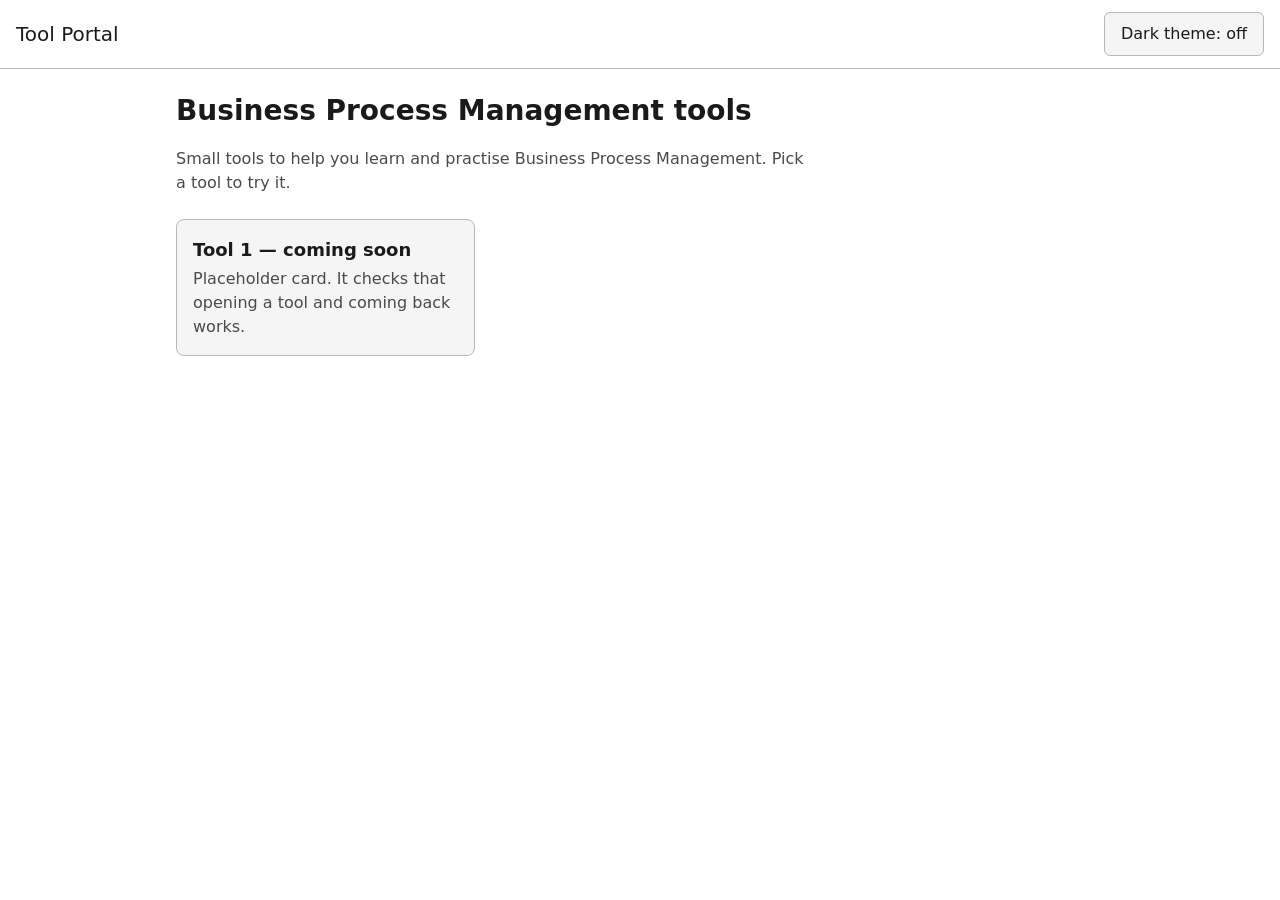
==== index.html @ c06cac94 "Build portal homepage with placeholder tool and theme toggle Co-Authored-By: Claude Sonnet 5.5 <nore" ====
<!DOCTYPE html>
<html lang="en" data-theme="light">
<head>
  <meta charset="utf-8">
  <meta name="viewport" content="width=device-width, initial-scale=1">
  <title>Tool Portal</title>
  <link rel="stylesheet" href="css/styles.css">
  <script src="js/theme.js"></script>
</head>
<body>
  <header class="site-header">
    <p class="site-title">Tool Portal</p>
    <button type="button" id="theme-toggle" class="theme-toggle" aria-pressed="false">Dark theme: off</button>
  </header>

  <main>
    <h1>Business Process Management tools</h1>
    <p class="intro">Small tools to help you learn and practise Business Process Management. Pick a tool to try it.</p>

    <ul class="card-grid">
      <li>
        <a class="card" href="tools/tool-1/index.html">
          <h2>Tool 1 &mdash; coming soon</h2>
          <p>Placeholder card. It checks that opening a tool and coming back works.</p>
        </a>
      </li>
    </ul>
  </main>
</body>
</html>
---- css/styles.css ----
/* Shared styles for the portal and every tool page.
   Colors live in variables so the light/dark toggle only swaps these values. */

:root {
  --bg: #ffffff;
  --text: #1a1a1a;
  --text-muted: #4a4a4a;
  --card-bg: #f5f5f5;
  --border: #b8b8b8;
  --link: #0b4f9e;
  --focus: #0b4f9e;
  color-scheme: light;
}

:root[data-theme="dark"] {
  --bg: #121212;
  --text: #f0f0f0;
  --text-muted: #c4c4c4;
  --card-bg: #1e1e1e;
  --border: #5a5a5a;
  --link: #8ab4f8;
  --focus: #8ab4f8;
  color-scheme: dark;
}

* {
  box-sizing: border-box;
}

body {
  margin: 0;
  background: var(--bg);
  color: var(--text);
  font-family: system-ui, -apple-system, "Segoe UI", Roboto, sans-serif;
  font-size: 1rem;
  line-height: 1.5;
}

a {
  color: var(--link);
}

:focus-visible {
  outline: 3px solid var(--focus);
  outline-offset: 2px;
}

/* Header: portal name or "Back to portal" on the left, theme toggle on the right */
.site-header {
  display: flex;
  flex-wrap: wrap;
  align-items: center;
  justify-content: space-between;
  gap: 0.75rem;
  padding: 0.75rem 1rem;
  border-bottom: 1px solid var(--border);
}

.site-title {
  margin: 0;
  font-size: 1.25rem;
}

.back-link,
.theme-toggle {
  display: inline-flex;
  align-items: center;
  min-height: 44px; /* comfortable to tap on a phone */
  padding: 0 1rem;
  border: 1px solid var(--border);
  border-radius: 6px;
  background: var(--card-bg);
  color: var(--text);
  font: inherit;
  text-decoration: none;
  cursor: pointer;
}

main {
  max-width: 60rem;
  margin: 0 auto;
  padding: 1.5rem 1rem 3rem;
}

h1 {
  margin-top: 0;
  font-size: 1.75rem;
  line-height: 1.25;
}

.intro {
  max-width: 40rem;
  color: var(--text-muted);
}

/* Tool cards: one column on phones, more columns as the screen gets wider */
.card-grid {
  display: grid;
  grid-template-columns: 1fr;
  gap: 1rem;
  margin: 1.5rem 0 0;
  padding: 0;
  list-style: none;
}

@media (min-width: 600px) {
  .card-grid {
    grid-template-columns: repeat(2, 1fr);
  }
}

@media (min-width: 900px) {
  .card-grid {
    grid-template-columns: repeat(3, 1fr);
  }
}

.card {
  display: block;
  height: 100%;
  padding: 1rem;
  border: 1px solid var(--border);
  border-radius: 8px;
  background: var(--card-bg);
  color: var(--text);
  text-decoration: none;
}

.card:hover {
  border-color: var(--link);
}

.card h2 {
  margin: 0 0 0.25rem;
  font-size: 1.125rem;
}

.card p {
  margin: 0;
  color: var(--text-muted);
}
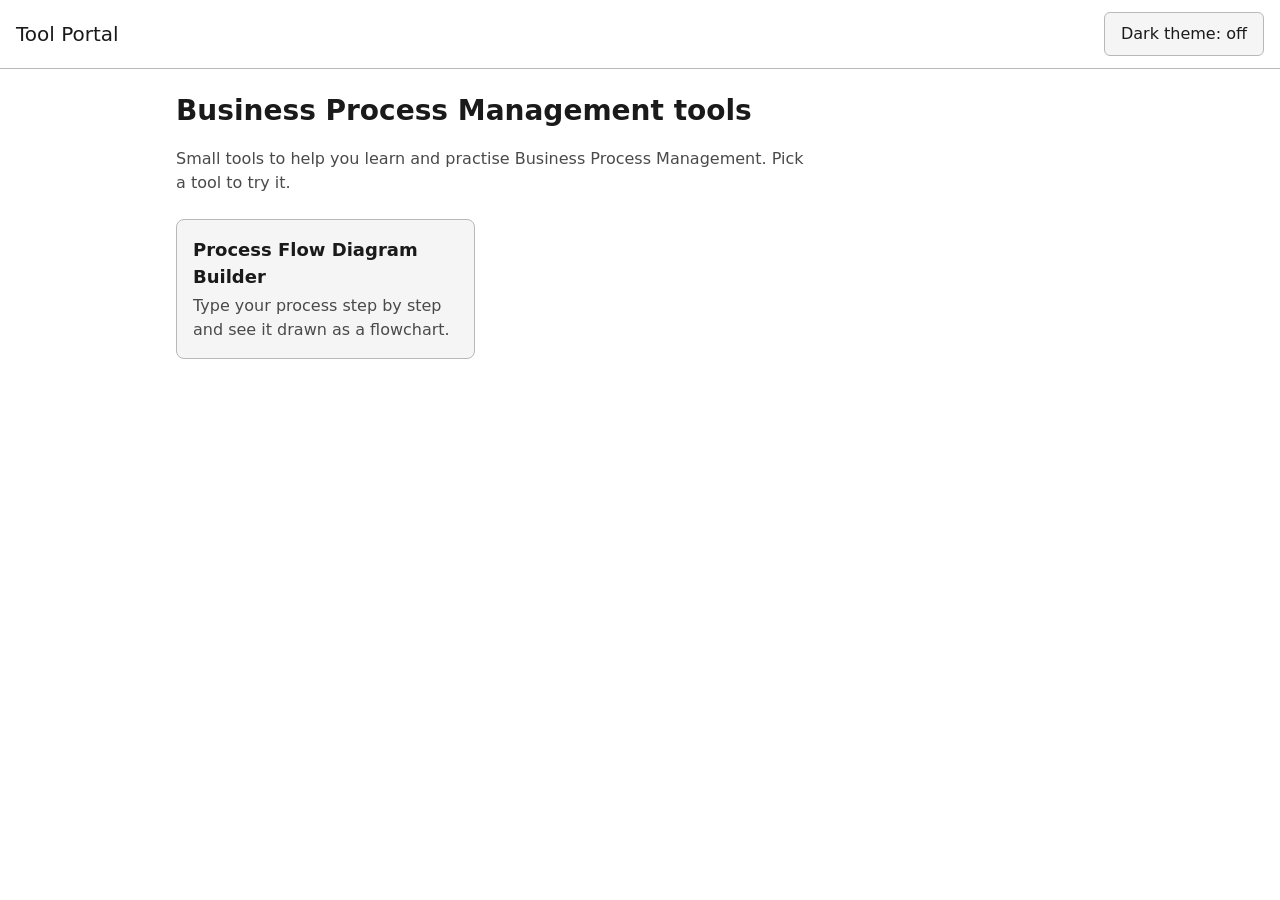
==== commit 1e419110: "Add process flow diagram builder as the first tool Co-Authored-By: Claude Sonnet 5.5 <noreply@anthro" ====
--- a/index.html
+++ b/index.html
@@ -19,9 +19,9 @@
 
     <ul class="card-grid">
       <li>
-        <a class="card" href="tools/tool-1/index.html">
-          <h2>Tool 1 &mdash; coming soon</h2>
-          <p>Placeholder card. It checks that opening a tool and coming back works.</p>
+        <a class="card" href="tools/flow-builder/index.html">
+          <h2>Process Flow Diagram Builder</h2>
+          <p>Type your process step by step and see it drawn as a flowchart.</p>
         </a>
       </li>
     </ul>
